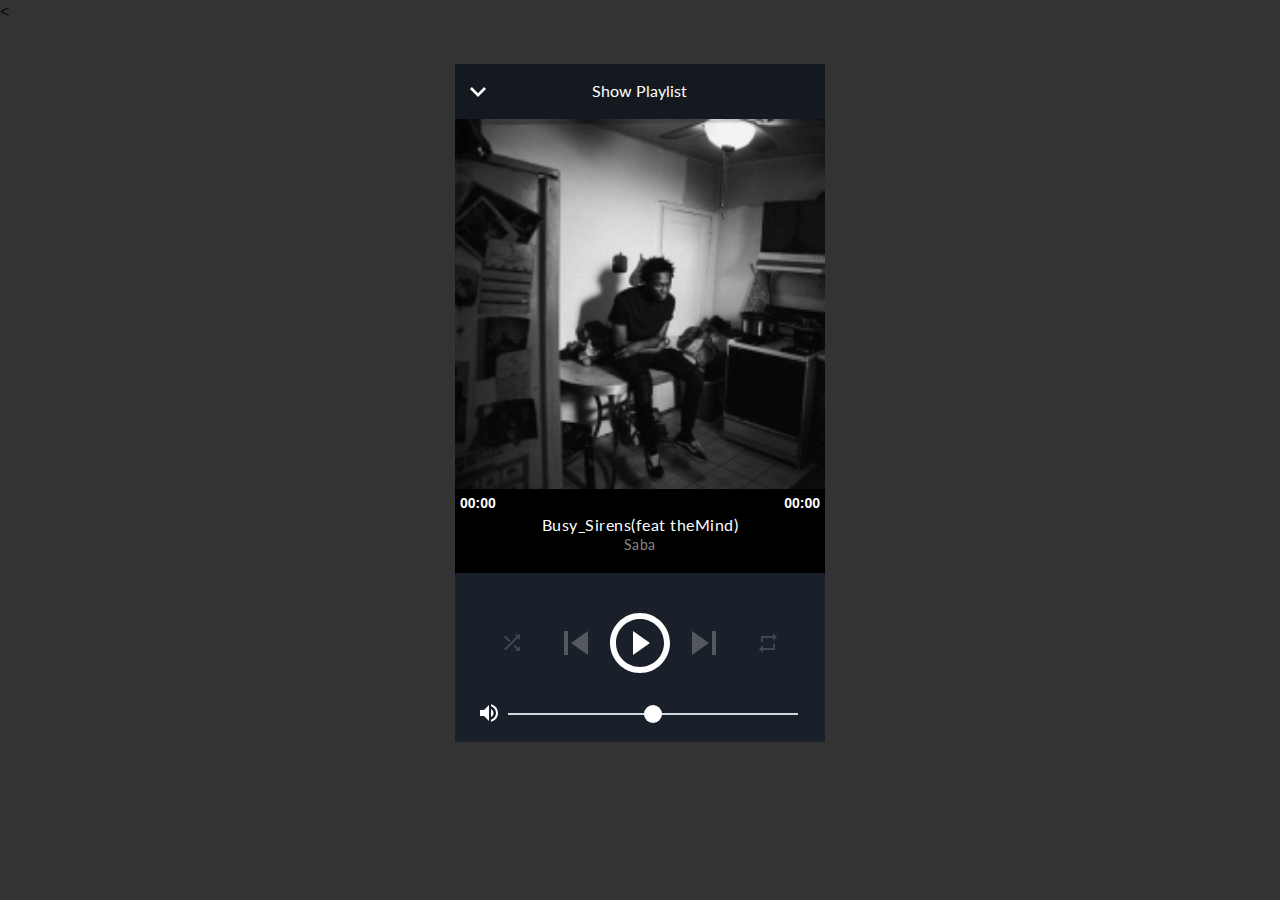
==== amp/examples/flat/index.html @ 03d93be8 "Add files via upload" ====
<!DOCTYPE html>
<html>
  <head>
    <title>AmplitudeJS Testing</title>

    <!-- Include Resource Stylesheets -->
		<link rel="stylesheet" type="text/css" href="../resources/css/foundation.min.css"/>

    <!-- Include font -->
    <link href="https://fonts.googleapis.com/css?family=Lato:400,400i" rel="stylesheet">

		<!--
			Include Resource Javascript

			NOTE: These are for handling things outside of the scope of AmplitudeJS
		-->
		<script type="text/javascript" src="../resources/js/jquery.js"></script>
		<script type="text/javascript" src="../resources/js/foundation.min.js"></script>

		<!-- Include Amplitude JS -->
		<script type="text/javascript" src="../../dist/amplitude.js"></script>


		<!--
			Include UX functions JS

			NOTE: These are for handling things outside of the scope of AmplitudeJS
		-->
		<script type="text/javascript" src="js/functions.js"></script>

		<!-- Include Style Sheet -->
		<link rel="stylesheet" type="text/css" href="css/styles.css"/>
  </head>
  <body>
    <
    <div class="row">
      <div class="large-4 medium-6 small-12 large-centered medium-centered columns">
        <div id="flat-black-player-container">
            <div id="list-screen" class="slide-in-top">

              <div id="list-screen-header" class="hide-playlist">
                <img id="up-arrow" src="img/up.svg"/>
                Hide Playlist
              </div>

              <div id="list">
                <div class="song amplitude-song-container amplitude-play-pause" amplitude-song-index="0">
                  <span class="song-number-now-playing">
                    <span class="number">1</span>
                    <img class="now-playing" src="img/now-playing.svg"/>
                  </span>

                  <div class="song-meta-container">
                    <span class="song-name">Busy_Sirens (feat theMind)</span>
                    <span class="song-artist-album">Saba - Care for me</span>
                  </div>

                  <span class="song-duration">
                    5:29
                  <span>
                </div>
                <div class="song amplitude-song-container amplitude-play-pause" amplitude-song-index="1">
                  <span class="song-number-now-playing">
                    <span class="number">2</span>
                    <img class="now-playing" src="img/now-playing.svg"/>
                  </span>

                  <div class="song-meta-container">
                    <span class="song-name">Broken Girls</span>
                    <span class="song-artist-album">Saba - Care for me</span>
                  </div>

                  <span class="song-duration">
                    4:37
                  <span>
                </div>
                <div class="song amplitude-song-container amplitude-play-pause" amplitude-song-index="2">
                  <span class="song-number-now-playing">
                    <span class="number">3</span>
                    <img class="now-playing" src="img/now-playing.svg"/>
                  </span>

                  <div class="song-meta-container">
                    <span class="song-name">Life</span>
                    <span class="song-artist-album">Saba - Care for me</span>
                  </div>

                  <span class="song-duration">
                    2:42
                  <span>
                </div>
                <div class="song amplitude-song-container amplitude-play-pause" amplitude-song-index="3">
                  <span class="song-number-now-playing">
                    <span class="number">4</span>
                    <img class="now-playing" src="img/now-playing.svg"/>
                  </span>

                  <div class="song-meta-container">
                    <span class="song-name">Calligraphy</span>
                    <span class="song-artist-album">Saba - Care for me</span>
                  </div>

                  <span class="song-duration">
                    3:04
                  <span>
                </div>
                <div class="song amplitude-song-container amplitude-play-pause" amplitude-song-index="4">
                  <span class="song-number-now-playing">
                    <span class="number">5</span>
                    <img class="now-playing" src="img/now-playing.svg"/>
                  </span>

                  <div class="song-meta-container">
                    <span class="song-name">Fighter (ft kaina)</span>
                    <span class="song-artist-album">Saba - Care for me</span>
                  </div>

                  <span class="song-duration">
                    4:42
                  <span>
                </div>
                <div class="song amplitude-song-container amplitude-play-pause" amplitude-song-index="5">
                  <span class="song-number-now-playing">
                    <span class="number">6</span>
                    <img class="now-playing" src="img/now-playing.svg"/>
                  </span>

                  <div class="song-meta-container">
                    <span class="song-name">Smile</span>
                    <span class="song-artist-album">Saba - Care for me</span>
                  </div>

                  <span class="song-duration">
                    3:28
                  <span>
                </div>
                <div class="song amplitude-song-container amplitude-play-pause" amplitude-song-index="6">
                  <span class="song-number-now-playing">
                    <span class="number">7</span>
                    <img class="now-playing" src="img/now-playing.svg"/>
                  </span>

                  <div class="song-meta-container">
                    <span class="song-name">Logout (ft Chance the Rapper)</span>
                    <span class="song-artist-album">Saba - Care for me</span>
                  </div>

                  <span class="song-duration">
                    2:30
                  <span>
                </div>
                <div class="song amplitude-song-container amplitude-play-pause" amplitude-song-index="7">
                  <span class="song-number-now-playing">
                    <span class="number">8</span>
                    <img class="now-playing" src="img/now-playing.svg"/>
                  </span>

                  <div class="song-meta-container">
                    <span class="song-name">Grey</span>
                    <span class="song-artist-album">Saba - Care for me</span>
                  </div>

                  <span class="song-duration">
                    4:00
                  <span>
                </div>
                <div class="song amplitude-song-container amplitude-play-pause" amplitude-song-index="8">
                  <span class="song-number-now-playing">
                    <span class="number">9</span>
                    <img class="now-playing" src="img/now-playing.svg"/>
                  </span>

                  <div class="song-meta-container">
                    <span class="song-name">Prom_king</span>
                    <span class="song-artist-album">Saba - Care for me</span>
                  </div>

                  <span class="song-duration">
                    7:31
                  <span>
                </div>
                <div class="song amplitude-song-container amplitude-play-pause" amplitude-song-index="9">
                  <span class="song-number-now-playing">
                    <span class="number">10</span>
                    <img class="now-playing" src="img/now-playing.svg"/>
                  </span>

                  <div class="song-meta-container">
                    <span class="song-name">Heaven all around me</span>
                    <span class="song-artist-album">Saba - Care for me</span>
                  </div>

                  <span class="song-duration">
                    3:32
                  <span>
                </div>
                <div class="song amplitude-song-container amplitude-play-pause" amplitude-song-index="10">
                  <span class="song-number-now-playing">
                    <span class="number">11</span>
                    <img class="now-playing" src="img/now-playing.svg"/>
                  </span>

                  <div class="song-meta-container">
                    <span class="song-name">Anthem</span>
                    <span class="song-artist-album">Emancipator - Soon It Will Be Cold Enough</span>
                  </div>

                  <span class="song-duration">
                    5:40
                  <span>
                </div>
              </div>

              <div id="list-screen-footer">
                <div id="list-screen-meta-container">
                  <span amplitude-song-info="name" amplitude-main-song-info="true" class="song-name"></span>

                  <div class="song-artist-album">
                    <span amplitude-song-info="artist" amplitude-main-song-info="true"></span>
                  </div>
                </div>
                <div class="list-controls">
                  <div class="list-previous amplitude-prev"></div>
                  <div class="list-play-pause amplitude-play-pause" amplitude-main-play-pause="true"></div>
                  <div class="list-next amplitude-next"></div>
                </div>
              </div>
            </div>
            <div id="player-screen">
              <div class="player-header down-header">
                <img id="down" src="img/down.svg"/>
                Show Playlist
              </div>
              <div id="player-top">
                <img amplitude-song-info="cover_art_url" amplitude-main-song-info="true"/>
              </div>
              <div id="player-progress-bar-container">
                <progress id="song-played-progress" class="amplitude-song-played-progress" amplitude-main-song-played-progress="true"></progress>
                <progress id="song-buffered-progress" class="amplitude-buffered-progress" value="0"></progress>
              </div>
              <div id="player-middle">
                <div id="time-container">
                  <span class="amplitude-current-time time-container" amplitude-main-current-time="true"></span>
                  <span class="amplitude-duration-time time-container" amplitude-main-duration-time="true"></span>
                </div>
                <div id="meta-container">
                  <span amplitude-song-info="name" amplitude-main-song-info="true" class="song-name"></span>

                  <div class="song-artist-album">
                    <span amplitude-song-info="artist" amplitude-main-song-info="true"></span>
                  </div>
                </div>
              </div>
              <div id="player-bottom">
                <div id="control-container">

                  <div id="shuffle-container">
                    <div class="amplitude-shuffle amplitude-shuffle-off" id="shuffle"></div>
                  </div>

                  <div id="prev-container">
                    <div class="amplitude-prev" id="previous"></div>
                  </div>

                  <div id="play-pause-container">
                    <div class="amplitude-play-pause" amplitude-main-play-pause="true" id="play-pause"></div>
                  </div>

                  <div id="next-container">
                    <div class="amplitude-next" id="next"></div>
                  </div>

                  <div id="repeat-container">
                    <div class="amplitude-repeat" id="repeat"></div>
                  </div>

                </div>

                <div id="volume-container">
                  <img src="img/volume.svg"/><input type="range" class="amplitude-volume-slider" step=".1"/>
                </div>
              </div>
            </div>
          </div>
        </div>
      </div>
    </div>
  </body>
  <script type="text/javascript">
		Amplitude.init({
      "bindings": {
        37: 'prev',
        39: 'next',
        32: 'play_pause'
      },
			"songs": [
				{
					"name": "Busy_Sirens(feat theMind)",
					"artist": "Saba",
					"album": "Care for me",
					"url": "Saba/01.%20Busy%20_%20Sirens%20(ft.%20theMIND).mp3",
					"cover_art_url": "Saba/Folder.jpg"
				},
				{
					"name": "Broken Girls",
					"artist": "Saba",
					"album": "Care For Me",
                    "url": "Saba/02.%20Broken%20Girls.mp3",
				    "cover_art_url": "Saba/CARE%20FOR%20ME.jpg"
				},
				{
					"name": "Life",
					"artist": "Saba",
					"album": "Care For me",
					"url": "Saba/03.%20Life.mp3",
					"cover_art_url": "Saba/CARE%20FOR%20ME.jpg"
				},
				{
					"name": "Calligraphy",
					"artist": "Saba",
					"album": "Care For Me",
					"url": "Saba/04.%20Calligraphy.mp3",
                    "cover_art_url": "Saba/CARE%20FOR%20ME.jpg"
				},
				{
					"name": "Fighter (Feat Kaina)",
					"artist": "Saba",
					"album": "Care For Me",
					"url": "Saba/05.%20Fighter%20(ft.%20Kaina).mp3",
					"cover_art_url": "Saba/CARE%20FOR%20ME.jpg"
				},
				{
					"name": "Smile",
					"artist": "Saba",
					"album": "Care For Me",
					"url": "Saba/06.%20Smile.mp3",
					"cover_art_url": "Saba/CARE%20FOR%20ME.jpg"
				},
				{
					"name": "Logout (Feat Chance The Rapper)",
					"artist": "Saba",
					"album": "Care For Me",
					"url": "Saba/07.%20Logout%20(ft.%20Chance%20the%20Rapper).mp3",
					"cover_art_url": "Saba/CARE%20FOR%20ME.jpg"
				},
				{
					"name": "Grey",
					"artist": "Saba",
					"album": "Care For Me",
					"url": "Saba/08.%20Grey.mp3",
                    "cover_art_url": "Saba/CARE%20FOR%20ME.jpg"
				},
				{
					"name": "Prom_King",
					"artist": "Saba",
					"album": "Care For Me",
					"url": "Saba/09.%20Prom%20_%20King.mp3",
					"cover_art_url": "Saba/CARE%20FOR%20ME.jpg"
				},
				{
					"name": "Heaven All Around Me",
					"artist": "Saba",
					"album": "Care For Me",
					"url": "Saba/10.%20Heaven%20All%20Around%20Me.mp3",
					"cover_art_url": "Saba/CARE%20FOR%20ME.jpg"
				},
				{
					"name": "Scrrr Pull up(Prod. by Wichi 1080)",
					"artist": "Kly",
					"album": "Klymax",
					"url": "file:///C:/Users/Philani/Desktop/Xpty_ltd/playlist/week1/02%20-%20Scrrr%20Pull%20Up%20(Prod.%20by%20Wichi%201080).mp3",
					"cover_art_url": "../album-art/soon-it-will-be-cold-enough.jpg"
				}
			]
		});

	</script>
</html>
---- amp/examples/flat/css/styles.css ----
body{
  background:rgb(0,0,0,.8);
}

div#flat-black-player-container {
  position: relative;
  max-width: 400px;
  margin: auto;
}
div#flat-black-player-container div#list-screen {
  background-color: #141920;
  position: absolute;
  top: 0;
  right: 0;
  left: 0;
  bottom: 0;
  z-index: 9999;
  display: none;
}
div#flat-black-player-container div#list-screen div#list-screen-header {
  background-color: #141920;
  padding: 15px;
  text-align: center;
  height: 55px;
  position: relative;
  color: white;
  font-family: "Lato", sans-serif;
  cursor: pointer;
}
div#flat-black-player-container div#list-screen div#list-screen-header img#up-arrow {
  position: absolute;
  top: 23px;
  left: 15px;
  cursor: pointer;
}
div#flat-black-player-container div#list-screen div#list-screen-header span.list-active-song-name {
  color: #fff;
  line-height: 25px;
  font-size: 16px;
  font-family: "Lato", sans-serif;
  letter-spacing: 0.5px;
}
div#flat-black-player-container div#list-screen div#list {
  overflow-y: scroll;
}
div#flat-black-player-container div#list-screen div#list div.song {
  padding: 15px;
  background-color: #242b33;
  margin-bottom: 1px;
  cursor: pointer;
  line-height: 24px;
}
div#flat-black-player-container div#list-screen div#list div.song span.song-number-now-playing {
  display: inline-block;
  width: 24px;
  text-align: center;
}
div#flat-black-player-container div#list-screen div#list div.song span.song-number-now-playing span.number {
  opacity: 0.5;
  font-family: "Lato", sans-serif;
  font-size: 14px;
  color: #fff;
  letter-spacing: 0.5px;
}
div#flat-black-player-container div#list-screen div#list div.song span.song-number-now-playing img.now-playing {
  display: none;
}
div#flat-black-player-container div#list-screen div#list div.song.amplitude-active-song-container {
  background-color: #30363e;
}
div#flat-black-player-container div#list-screen div#list div.song.amplitude-active-song-container span.song-number-now-playing img.now-playing {
  display: inline-block;
}
div#flat-black-player-container div#list-screen div#list div.song.amplitude-active-song-container span.song-number-now-playing span.number {
  display: none;
}
div#flat-black-player-container div#list-screen div#list div.song div.song-meta-container {
  display: inline-block;
  margin-left: 8px;
  vertical-align: middle;
  width: calc(100% - 80px);
}
div#flat-black-player-container div#list-screen div#list div.song div.song-meta-container span.song-name {
  font-family: "Lato", sans-serif;
  font-size: 14px;
  line-height: 16px;
  color: #55b560;
  letter-spacing: 0.47px;
  display: block;
}
div#flat-black-player-container div#list-screen div#list div.song span.song-duration {
  display: inline-block;
  opacity: 0.5;
  font-family: 'Lato', sans-serif;
  font-size: 14px;
  color: #fff;
  letter-spacing: 0.5px;
  width: 35px;
  text-align: center;
}
div#flat-black-player-container div#list-screen div#list div.song span.song-artist-album {
  color: #5277b0;
}
div#flat-black-player-container div#list-screen div#list div.song div.song-meta-container span.song-artist-album {
  font-family: "Lato", sans-serif;
  font-size: 12px;
  line-height: 14px;
  color: #fff;
  letter-spacing: 0.47px;
  display: block;
}
div#flat-black-player-container div#list-screen div#list-screen-footer {
  height: 80px;
  padding: 15px;
}
div#flat-black-player-container div#list-screen div#list-screen-footer div#list-screen-meta-container {
  width: calc(100% - 123px);
  float: left;
}
div#flat-black-player-container div#list-screen div#list-screen-footer div#list-screen-meta-container span.song-name {
  font-family: "Lato", sans-serif;
  font-size: 16px;
  color: #fff;
  letter-spacing: 0.5px;
  line-height: 24px;
}
div#flat-black-player-container div#list-screen div#list-screen-footer div#list-screen-meta-container div.song-artist-album {
  opacity: 0.5;
  font-family: "Lato", sans-serif;
  font-size: 14px;
  color: #fff;
  letter-spacing: 0.5px;
  line-height: 16px;
}
div#flat-black-player-container div#list-screen div#list-screen-footer div.list-controls {
  width: 90px;
  float: right;
  margin-top: 8px;
}
div#flat-black-player-container div#list-screen div#list-screen-footer div.list-controls div.list-previous {
  cursor: pointer;
  width: 15px;
  height: 17px;
  background-image: url('../img/small-previous.svg');
  background-repeat: no-repeat;
  float: left;
  margin-right: 15px;
  margin-top: 4px;
}
div#flat-black-player-container div#list-screen div#list-screen-footer div.list-controls div.list-play-pause {
  cursor: pointer;
  width: 17px;
  height: 24px;
  background-repeat: no-repeat;
  float: left;
}
div#flat-black-player-container div#list-screen div#list-screen-footer div.list-controls div.list-play-pause.amplitude-playing {
  background-image: url('../img/small-pause.svg');
}
div#flat-black-player-container div#list-screen div#list-screen-footer div.list-controls div.list-play-pause.amplitude-paused {
  background-image: url('../img/small-play.svg');
}
div#flat-black-player-container div#list-screen div#list-screen-footer div.list-controls div.list-next {
  cursor: pointer;
  width: 15px;
  height: 17px;
  background-image: url('../img/small-next.svg');
  background-repeat: no-repeat;
  float: left;
  margin-left: 15px;
  margin-top: 4px;
}
div#flat-black-player-container div.player-header {
  background-color: #141920;
  padding: 15px;
  text-align: center;
  height: 55px;
  position: relative;
  margin-top: 40px;
  cursor: pointer;
  color: white;
  font-family: "Lato", sans-serif;
}
div#flat-black-player-container div.player-header img#down {
  position: absolute;
  top: 23px;
  left: 15px;
  cursor: pointer;
}
div#flat-black-player-container div#player-top {
  position: relative;
}
div#flat-black-player-container div#player-top img[amplitude-main-song-info="true"] {
  width: 100%;
  height: 370px;
}
div#flat-black-player-container div#player-progress-bar-container {
  width: 100%;
  height: 4px;
  background-color: #000;
  position: relative;
}
div#flat-black-player-container div#player-progress-bar-container progress#song-played-progress {
  width: 100%;
  -webkit-appearance: none;
  -moz-appearance: none;
  appearance: none;
  height: 4px;
  display: block;
  position: absolute;
  top: 0;
  right: 0;
  left: 0;
  bottom: 0;
  z-index: 9;
  border: none;
  cursor: pointer;
  background: transparent;
}
div#flat-black-player-container div#player-progress-bar-container progress#song-played-progress[value]::-webkit-progress-bar {
  background: none;
}
div#flat-black-player-container div#player-progress-bar-container progress#song-played-progress[value]::-webkit-progress-value {
  background: white;
}
div#flat-black-player-container div#player-progress-bar-container progress#song-played-progress[value]::-moz-progress-bar {
  background: white;
}
div#flat-black-player-container div#player-progress-bar-container progress#song-buffered-progress {
  width: 100%;
  -webkit-appearance: none;
  -moz-appearance: none;
  appearance: none;
  height: 4px;
  display: block;
  position: absolute;
  top: 0;
  right: 0;
  left: 0;
  bottom: 0;
  z-index: 2;
  border: none;
  background: transparent;
}
div#flat-black-player-container div#player-progress-bar-container progress#song-buffered-progress[value]::-webkit-progress-bar {
  background: none;
}
div#flat-black-player-container div#player-progress-bar-container progress#song-buffered-progress[value]::-webkit-progress-value {
  background-color: rgba(255, 255, 255, .5);
  transition: width 0.1s ease;
}
div#flat-black-player-container div#player-progress-bar-container progress#song-buffered-progress[value]::-moz-progress-bar {
  background: rgba(255, 255, 255, .5);
}
div#flat-black-player-container div#player-middle {
  background-color: #000;
  padding-left: 15px;
  padding-right: 15px;
  padding-top: 20px;
  padding-bottom: 20px;
  text-align: center;
  position: relative;
}
div#flat-black-player-container div#player-middle div#time-container {
  color: white;
  width: 100%;
  background-color: #000;
  font-size: 14px;
  font-weight: bold;
}
div#flat-black-player-container div#player-middle div#time-container span.amplitude-duration-time {
  position: absolute;
  top: 0px;
  right: 5px;
}
div#flat-black-player-container div#player-middle div#time-container span.amplitude-current-time {
  position: absolute;
  top: 0px;
  left: 5px;
}
div#flat-black-player-container div#player-middle span.song-name {
  font-family: Lato, sans-serif;
  font-size: 16px;
  color: #fff;
  letter-spacing: 0.5px;
  line-height: 24px;
  display: block;
}
div#flat-black-player-container div#player-middle div.song-artist-album {
  /* Coldplay - Ghost Sto: */
  opacity: 0.5;
  font-family: Lato, sans-serif;
  font-size: 14px;
  color: #fff;
  letter-spacing: 0.5px;
  line-height: 16px;
}
div#flat-black-player-container div#player-bottom {
  background-color: #192029;
  padding-left: 25px;
  padding-right: 25px;
}
div#flat-black-player-container div#player-bottom div#control-container {
  height: 140px;
  padding-top: 40px;
  padding-bottom: 40px;
}
div#flat-black-player-container div#player-bottom div#control-container div#shuffle-container {
  float: left;
  width: 20%;
  height: 60px;
  padding-top: 21px;
}
div#flat-black-player-container div#player-bottom div#control-container div#shuffle-container div#shuffle {
  width: 16px;
  height: 17px;
  cursor: pointer;
  margin: auto;
  opacity: 0.7;
}
div#flat-black-player-container div#player-bottom div#control-container div#shuffle-container div#shuffle.amplitude-shuffle-off {
  background: url('../img/shuffle.svg');
}
div#flat-black-player-container div#player-bottom div#control-container div#shuffle-container div#shuffle.amplitude-shuffle-off:hover {
  background: url('../img/shuffle-on.svg');
  opacity: 0.8;
}
div#flat-black-player-container div#player-bottom div#control-container div#shuffle-container div#shuffle.amplitude-shuffle-on {
  background: url('../img/shuffle-on.svg');
  opacity: 1;
}
div#flat-black-player-container div#player-bottom div#control-container div#shuffle-container div#shuffle.amplitude-shuffle-on:hover {
  opacity: 1;
}
div#flat-black-player-container div#player-bottom div#control-container div#prev-container {
  width: 20%;
  float: left;
  height: 60px;
  padding-top: 18px;
}
div#flat-black-player-container div#player-bottom div#control-container div#prev-container div#previous {
  background: url('../img/previous.svg');
  width: 24px;
  height: 24px;
  cursor: pointer;
  margin: auto;
}
div#flat-black-player-container div#player-bottom div#control-container div#prev-container div#previous:hover {
  background: url('../img/previous-hover.svg');
}
div#flat-black-player-container div#player-bottom div#control-container div#play-pause-container {
  width: 20%;
  float: left;
  height: 60px;
}
div#flat-black-player-container div#player-bottom div#control-container div#play-pause-container div#play-pause {
  width: 60px;
  height: 60px;
  cursor: pointer;
  margin: auto;
}
div#flat-black-player-container div#player-bottom div#control-container div#play-pause-container div#play-pause.amplitude-playing {
  background: url('../img/pause.svg');
}
div#flat-black-player-container div#player-bottom div#control-container div#play-pause-container div#play-pause.amplitude-paused {
  background: url('../img/play.svg');
}
div#flat-black-player-container div#player-bottom div#control-container div#next-container {
  width: 20%;
  float: left;
  height: 60px;
  padding-top: 18px;
}
div#flat-black-player-container div#player-bottom div#control-container div#next-container div#next {
  background: url('../img/next.svg');
  width: 24px;
  height: 24px;
  cursor: pointer;
  margin: auto;
}
div#flat-black-player-container div#player-bottom div#control-container div#next-container div#next:hover {
  background: url('../img/next-hover.svg');
}
div#flat-black-player-container div#player-bottom div#control-container div#repeat-container {
  float: left;
  width: 20%;
  height: 60px;
  padding-top: 20px;
}
div#flat-black-player-container div#player-bottom div#control-container div#repeat-container div#repeat {
  background: url('../img/repeat.svg');
  width: 18px;
  height: 20px;
  cursor: pointer;
  margin: auto;
  opacity: 0.7;
}
div#flat-black-player-container div#player-bottom div#control-container div#repeat-container div#repeat:hover {
  background: url('../img/repeat-on.svg');
  opacity: 0.8;
}
div#flat-black-player-container div#player-bottom div#control-container div#repeat-container div#repeat.amplitude-repeat-on {
  background: url('../img/repeat-on.svg');
  opacity: 1;
}
div#flat-black-player-container div#player-bottom div#control-container div#repeat-container div#repeat.amplitude-repeat-on:hover {
  opacity: 1;
}
div#flat-black-player-container div#player-bottom div#control-container::after {
  content: "";
  display: table;
  clear: both;
}
div#flat-black-player-container div#player-bottom div#volume-container {
  padding-bottom: 20px;
  text-align: center;
  /*
   IE 11
   */
}
div#flat-black-player-container div#player-bottom div#volume-container img {
  display: block;
  float: left;
  margin-top: -9px;
}
div#flat-black-player-container div#player-bottom div#volume-container input[type="range"].amplitude-volume-slider {
  width: calc(100% - 30px);
  -webkit-appearance: none;
  display: block;
  margin-left: 10px;
  float: left;
}
@-moz-document url-prefix() {
  div#flat-black-player-container div#player-bottom div#volume-container input[type="range"].amplitude-volume-slider {
    margin-top: 0px;
  }
}
@supports (-ms-ime-align:auto) {
  div#flat-black-player-container div#player-bottom div#volume-container input[type="range"].amplitude-volume-slider {
    margin-top: -4px;
    height: 30px;
    background-color: #192029 !important;
  }
}
@media all and (-ms-high-contrast: none) {
  div#flat-black-player-container div#player-bottom div#volume-container *::-ms-backdrop, div#flat-black-player-container div#player-bottom div#volume-container input[type="range"].amplitude-volume-slider {
    margin-top: -8px;
    background-color: #192029 !important;
    background: #192029 !important;
  }
}
div#flat-black-player-container div#player-bottom div#volume-container input[type="range"].amplitude-volume-slider:focus {
  outline: none;
}
div#flat-black-player-container div#player-bottom div#volume-container input[type="range"].amplitude-volume-slider::-webkit-slider-runnable-track {
  width: 75%;
  height: 2px;
  cursor: pointer;
  animate: 0.2s;
  background: #cfd8dc;
}
div#flat-black-player-container div#player-bottom div#volume-container input[type="range"].amplitude-volume-slider::-webkit-slider-thumb {
  height: 18px;
  width: 18px;
  background-color: white;
  cursor: pointer;
  margin-top: -8px;
  -webkit-appearance: none;
  border-radius: 20px;
}
div#flat-black-player-container div#player-bottom div#volume-container input[type="range"].amplitude-volume-slider:focus::-webkit-slider-runnable-track {
  background: #cfd8dc;
}
div#flat-black-player-container div#player-bottom div#volume-container input[type="range"].amplitude-volume-slider::-moz-range-track {
  width: 100%;
  height: 1px;
  cursor: pointer;
  animate: 0.2s;
  background: #cfd8dc;
}
div#flat-black-player-container div#player-bottom div#volume-container input[type="range"].amplitude-volume-slider::-moz-range-thumb {
  height: 18px;
  width: 18px;
  background-color: white;
  cursor: pointer;
  margin-top: -8px;
  -webkit-appearance: none;
  border-radius: 20px;
}
div#flat-black-player-container div#player-bottom div#volume-container input[type="range"].amplitude-volume-slider::-ms-track {
  width: 100%;
  height: 2px;
  cursor: pointer;
  animate: 0.2s;
  background: #cfd8dc;
  border-width: 15px 0;
  color: transparent;
  border-color: #192029;
}
div#flat-black-player-container div#player-bottom div#volume-container input[type="range"].amplitude-volume-slider::-ms-fill-lower {
  background: transparent;
  border-radius: 2.6px;
}
div#flat-black-player-container div#player-bottom div#volume-container input[type="range"].amplitude-volume-slider::-ms-fill-upper {
  background: transparent;
  border-radius: 2.6px;
}
div#flat-black-player-container div#player-bottom div#volume-container input[type="range"].amplitude-volume-slider::-ms-thumb {
  height: 18px;
  width: 18px;
  background-color: white;
  cursor: pointer;
  margin-top: 0px;
  border: 20px;
}
div#flat-black-player-container div#player-bottom div#volume-container input[type="range"].amplitude-volume-slider:focus::-ms-fill-lower {
  background: #cfd8dc;
}
div#flat-black-player-container div#player-bottom div#volume-container input[type="range"].amplitude-volume-slider::-ms-fill-upper {
  background: #cfd8dc;
}
div#flat-black-player-container div#player-bottom div#volume-container input[type="range"].amplitude-volume-slider::-ms-tooltip {
  display: none;
}
div#flat-black-player-container div#player-bottom div#volume-container:after {
  content: "";
  display: table;
  clear: both;
}
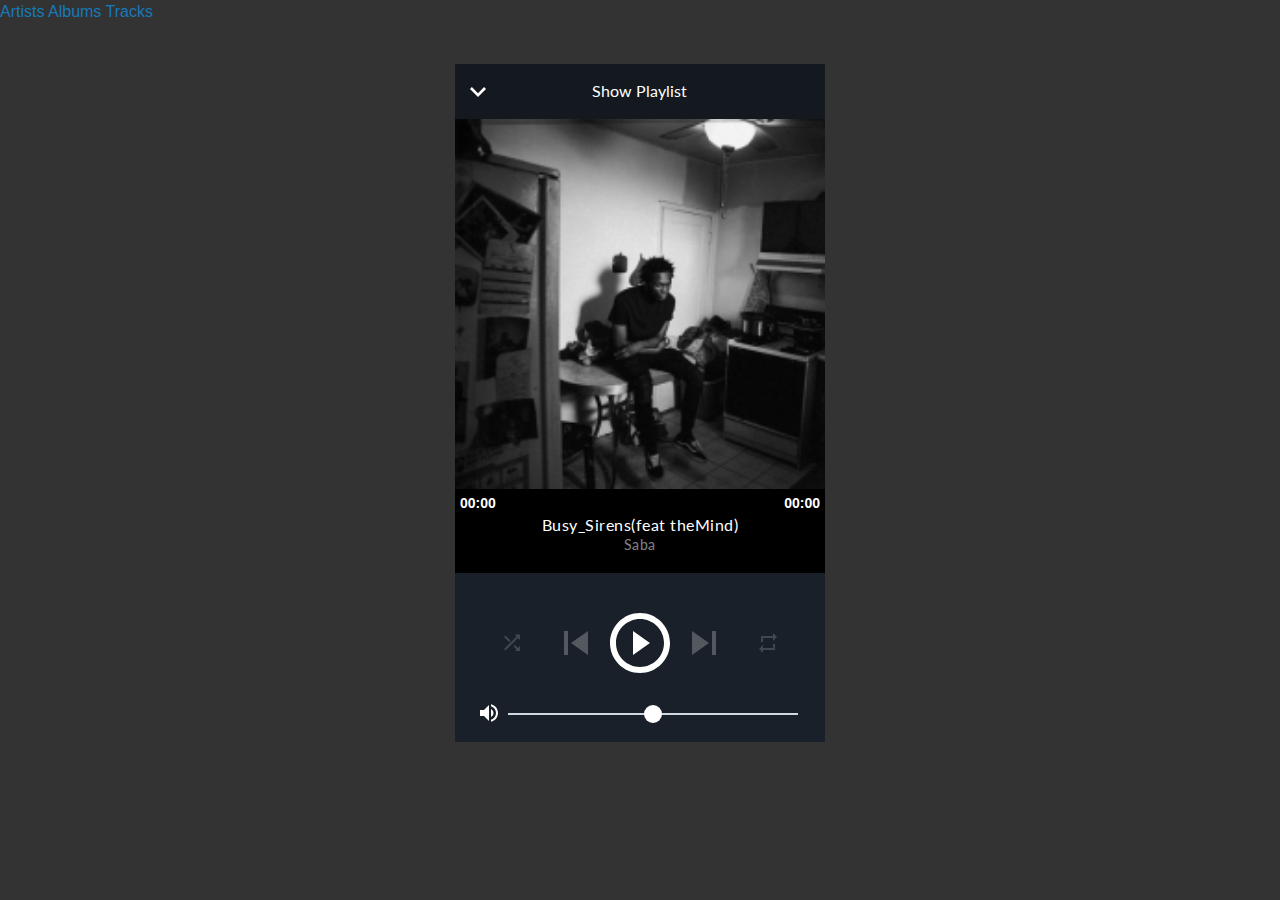
==== commit 7ea94962: "Update index.html" ====
--- a/amp/examples/flat/index.html
+++ b/amp/examples/flat/index.html
@@ -4,35 +4,39 @@
     <title>AmplitudeJS Testing</title>
 
     <!-- Include Resource Stylesheets -->
-		<link rel="stylesheet" type="text/css" href="../resources/css/foundation.min.css"/>
+        <link rel="stylesheet" type="text/css" href="../resources/css/foundation.min.css"/>
 
     <!-- Include font -->
     <link href="https://fonts.googleapis.com/css?family=Lato:400,400i" rel="stylesheet">
 
-		<!--
-			Include Resource Javascript
-
-			NOTE: These are for handling things outside of the scope of AmplitudeJS
-		-->
-		<script type="text/javascript" src="../resources/js/jquery.js"></script>
-		<script type="text/javascript" src="../resources/js/foundation.min.js"></script>
-
-		<!-- Include Amplitude JS -->
-		<script type="text/javascript" src="../../dist/amplitude.js"></script>
-
-
-		<!--
-			Include UX functions JS
-
-			NOTE: These are for handling things outside of the scope of AmplitudeJS
-		-->
-		<script type="text/javascript" src="js/functions.js"></script>
-
-		<!-- Include Style Sheet -->
-		<link rel="stylesheet" type="text/css" href="css/styles.css"/>
+        <!--
+            Include Resource Javascript
+
+            NOTE: These are for handling things outside of the scope of AmplitudeJS
+        -->
+        <script type="text/javascript" src="../resources/js/jquery.js"></script>
+        <script type="text/javascript" src="../resources/js/foundation.min.js"></script>
+
+        <!-- Include Amplitude JS -->
+        <script type="text/javascript" src="../../dist/amplitude.js"></script>
+
+
+        <!--
+            Include UX functions JS
+
+            NOTE: These are for handling things outside of the scope of AmplitudeJS
+        -->
+        <script type="text/javascript" src="js/functions.js"></script>
+
+        <!-- Include Style Sheet -->
+        <link rel="stylesheet" type="text/css" href="css/styles.css"/>
   </head>
   <body>
-    <
+    <nav>
+         <a href="#">Artists</a>
+         <a href="#">Albums</a>
+         <a href="#">Tracks</a>
+         </nav>
     <div class="row">
       <div class="large-4 medium-6 small-12 large-centered medium-centered columns">
         <div id="flat-black-player-container">
@@ -287,92 +291,92 @@
     </div>
   </body>
   <script type="text/javascript">
-		Amplitude.init({
+        Amplitude.init({
       "bindings": {
         37: 'prev',
         39: 'next',
         32: 'play_pause'
       },
-			"songs": [
-				{
-					"name": "Busy_Sirens(feat theMind)",
-					"artist": "Saba",
-					"album": "Care for me",
-					"url": "Saba/01.%20Busy%20_%20Sirens%20(ft.%20theMIND).mp3",
-					"cover_art_url": "Saba/Folder.jpg"
-				},
-				{
-					"name": "Broken Girls",
-					"artist": "Saba",
-					"album": "Care For Me",
+            "songs": [
+                {
+                    "name": "Busy_Sirens(feat theMind)",
+                    "artist": "Saba",
+                    "album": "Care for me",
+                    "url": "Saba/01.%20Busy%20_%20Sirens%20(ft.%20theMIND).mp3",
+                    "cover_art_url": "Saba/Folder.jpg"
+                },
+                {
+                    "name": "Broken Girls",
+                    "artist": "Saba",
+                    "album": "Care For Me",
                     "url": "Saba/02.%20Broken%20Girls.mp3",
-				    "cover_art_url": "Saba/CARE%20FOR%20ME.jpg"
-				},
-				{
-					"name": "Life",
-					"artist": "Saba",
-					"album": "Care For me",
-					"url": "Saba/03.%20Life.mp3",
-					"cover_art_url": "Saba/CARE%20FOR%20ME.jpg"
-				},
-				{
-					"name": "Calligraphy",
-					"artist": "Saba",
-					"album": "Care For Me",
-					"url": "Saba/04.%20Calligraphy.mp3",
-                    "cover_art_url": "Saba/CARE%20FOR%20ME.jpg"
-				},
-				{
-					"name": "Fighter (Feat Kaina)",
-					"artist": "Saba",
-					"album": "Care For Me",
-					"url": "Saba/05.%20Fighter%20(ft.%20Kaina).mp3",
-					"cover_art_url": "Saba/CARE%20FOR%20ME.jpg"
-				},
-				{
-					"name": "Smile",
-					"artist": "Saba",
-					"album": "Care For Me",
-					"url": "Saba/06.%20Smile.mp3",
-					"cover_art_url": "Saba/CARE%20FOR%20ME.jpg"
-				},
-				{
-					"name": "Logout (Feat Chance The Rapper)",
-					"artist": "Saba",
-					"album": "Care For Me",
-					"url": "Saba/07.%20Logout%20(ft.%20Chance%20the%20Rapper).mp3",
-					"cover_art_url": "Saba/CARE%20FOR%20ME.jpg"
-				},
-				{
-					"name": "Grey",
-					"artist": "Saba",
-					"album": "Care For Me",
-					"url": "Saba/08.%20Grey.mp3",
-                    "cover_art_url": "Saba/CARE%20FOR%20ME.jpg"
-				},
-				{
-					"name": "Prom_King",
-					"artist": "Saba",
-					"album": "Care For Me",
-					"url": "Saba/09.%20Prom%20_%20King.mp3",
-					"cover_art_url": "Saba/CARE%20FOR%20ME.jpg"
-				},
-				{
-					"name": "Heaven All Around Me",
-					"artist": "Saba",
-					"album": "Care For Me",
-					"url": "Saba/10.%20Heaven%20All%20Around%20Me.mp3",
-					"cover_art_url": "Saba/CARE%20FOR%20ME.jpg"
-				},
-				{
-					"name": "Scrrr Pull up(Prod. by Wichi 1080)",
-					"artist": "Kly",
-					"album": "Klymax",
-					"url": "file:///C:/Users/Philani/Desktop/Xpty_ltd/playlist/week1/02%20-%20Scrrr%20Pull%20Up%20(Prod.%20by%20Wichi%201080).mp3",
-					"cover_art_url": "../album-art/soon-it-will-be-cold-enough.jpg"
-				}
-			]
-		});
-
-	</script>
+                    "cover_art_url": "Saba/CARE%20FOR%20ME.jpg"
+                },
+                {
+                    "name": "Life",
+                    "artist": "Saba",
+                    "album": "Care For me",
+                    "url": "Saba/03.%20Life.mp3",
+                    "cover_art_url": "Saba/CARE%20FOR%20ME.jpg"
+                },
+                {
+                    "name": "Calligraphy",
+                    "artist": "Saba",
+                    "album": "Care For Me",
+                    "url": "Saba/04.%20Calligraphy.mp3",
+                    "cover_art_url": "Saba/CARE%20FOR%20ME.jpg"
+                },
+                {
+                    "name": "Fighter (Feat Kaina)",
+                    "artist": "Saba",
+                    "album": "Care For Me",
+                    "url": "Saba/05.%20Fighter%20(ft.%20Kaina).mp3",
+                    "cover_art_url": "Saba/CARE%20FOR%20ME.jpg"
+                },
+                {
+                    "name": "Smile",
+                    "artist": "Saba",
+                    "album": "Care For Me",
+                    "url": "Saba/06.%20Smile.mp3",
+                    "cover_art_url": "Saba/CARE%20FOR%20ME.jpg"
+                },
+                {
+                    "name": "Logout (Feat Chance The Rapper)",
+                    "artist": "Saba",
+                    "album": "Care For Me",
+                    "url": "Saba/07.%20Logout%20(ft.%20Chance%20the%20Rapper).mp3",
+                    "cover_art_url": "Saba/CARE%20FOR%20ME.jpg"
+                },
+                {
+                    "name": "Grey",
+                    "artist": "Saba",
+                    "album": "Care For Me",
+                    "url": "Saba/08.%20Grey.mp3",
+                    "cover_art_url": "Saba/CARE%20FOR%20ME.jpg"
+                },
+                {
+                    "name": "Prom_King",
+                    "artist": "Saba",
+                    "album": "Care For Me",
+                    "url": "Saba/09.%20Prom%20_%20King.mp3",
+                    "cover_art_url": "Saba/CARE%20FOR%20ME.jpg"
+                },
+                {
+                    "name": "Heaven All Around Me",
+                    "artist": "Saba",
+                    "album": "Care For Me",
+                    "url": "Saba/10.%20Heaven%20All%20Around%20Me.mp3",
+                    "cover_art_url": "Saba/CARE%20FOR%20ME.jpg"
+                },
+                {
+                    "name": "Scrrr Pull up(Prod. by Wichi 1080)",
+                    "artist": "Kly",
+                    "album": "Klymax",
+                    "url": "file:///C:/Users/Philani/Desktop/Xpty_ltd/playlist/week1/02%20-%20Scrrr%20Pull%20Up%20(Prod.%20by%20Wichi%201080).mp3",
+                    "cover_art_url": "../album-art/soon-it-will-be-cold-enough.jpg"
+                }
+            ]
+        });
+
+    </script>
 </html>
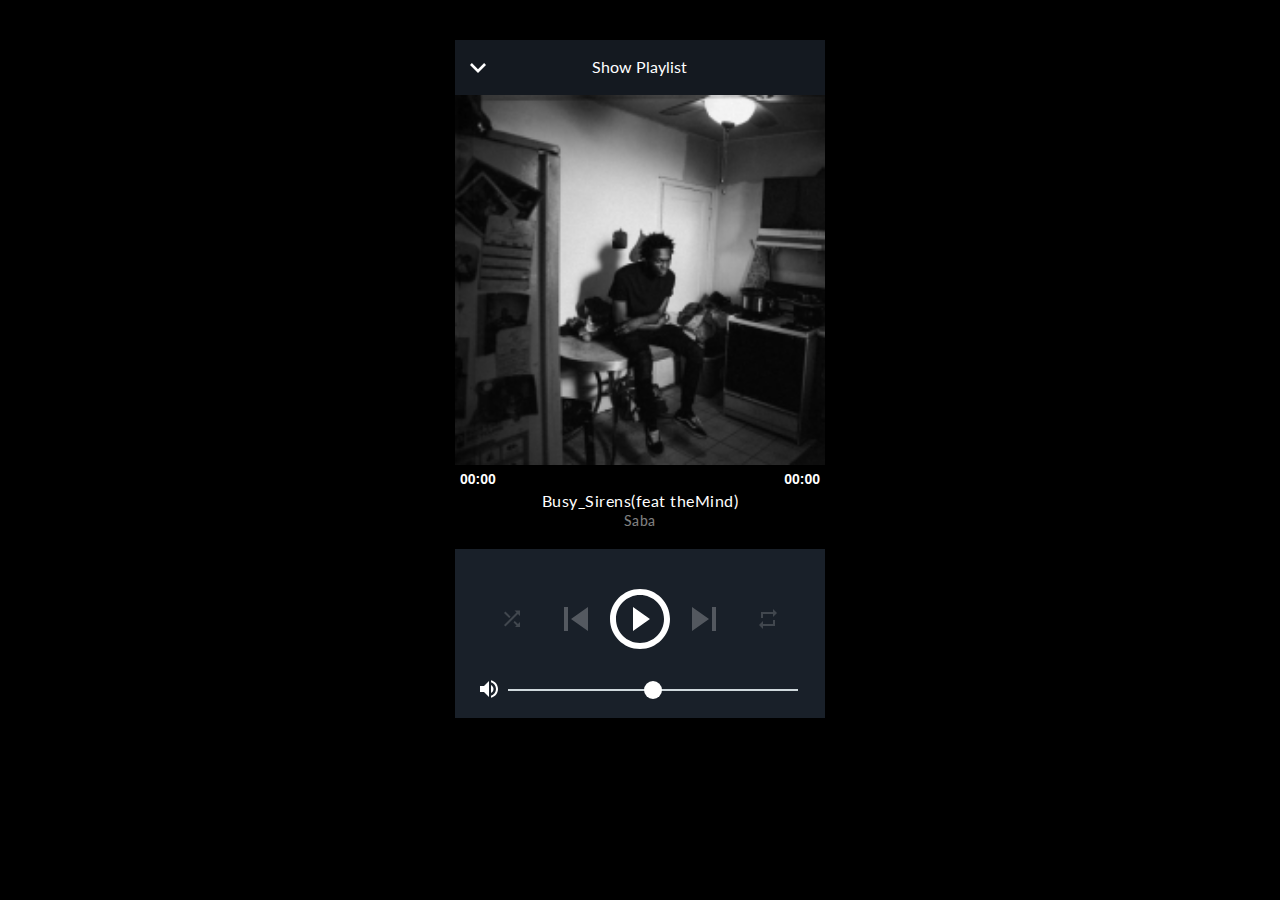
==== commit 351ea07a: "Update index.html" ====
--- a/amp/examples/flat/index.html
+++ b/amp/examples/flat/index.html
@@ -32,11 +32,7 @@
         <link rel="stylesheet" type="text/css" href="css/styles.css"/>
   </head>
   <body>
-    <nav>
-         <a href="#">Artists</a>
-         <a href="#">Albums</a>
-         <a href="#">Tracks</a>
-         </nav>
+    
     <div class="row">
       <div class="large-4 medium-6 small-12 large-centered medium-centered columns">
         <div id="flat-black-player-container">
--- a/amp/examples/flat/css/styles.css
+++ b/amp/examples/flat/css/styles.css
@@ -1,5 +1,5 @@
 body{
-  background:rgb(0,0,0,.8);
+  background:black;
 }
 
 div#flat-black-player-container {
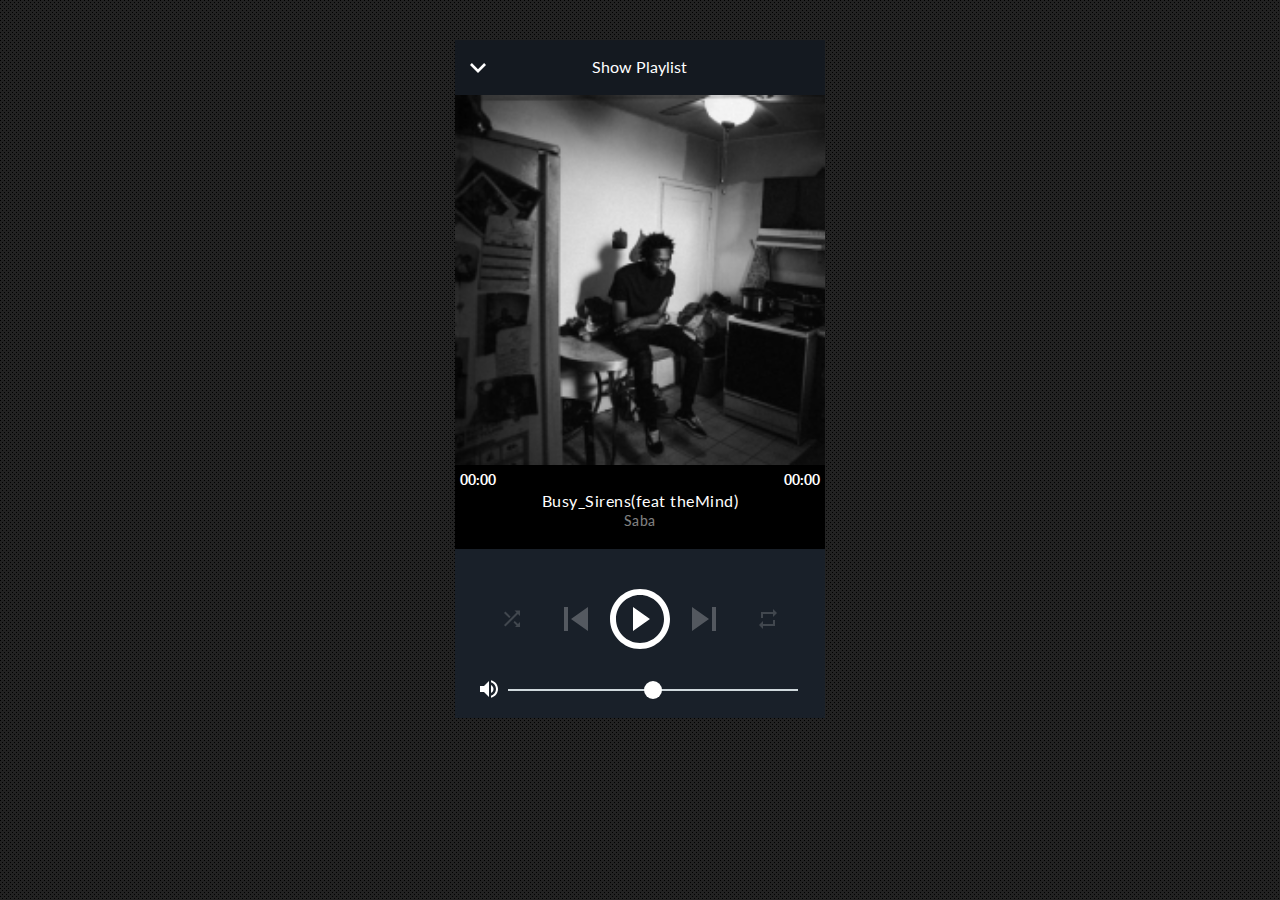
==== commit c0870d88: "Update index.html" ====
--- a/amp/examples/flat/index.html
+++ b/amp/examples/flat/index.html
@@ -30,6 +30,7 @@
 
         <!-- Include Style Sheet -->
         <link rel="stylesheet" type="text/css" href="css/styles.css"/>
+        <link rel="stylesheet" type="text/css" href="../../../../demo.css">
   </head>
   <body>
     
@@ -375,4 +376,50 @@
         });
 
     </script>
+    <script src="../../../../meny.js"></script>
+    <script>
+      // Create an instance of Meny
+      var meny = Meny.create({
+        // The element that will be animated in from off screen
+        menuElement: document.querySelector( '.meny' ),
+
+        // The contents that gets pushed aside while Meny is active
+        contentsElement: document.querySelector( '.contents' ),
+
+        // [optional] The alignment of the menu (top/right/bottom/left)
+        position: Meny.getQuery().p || 'left',
+
+        // [optional] The height of the menu (when using top/bottom position)
+        height: 200,
+
+        // [optional] The width of the menu (when using left/right position)
+        width: 260,
+
+        // [optional] Distance from mouse (in pixels) when menu should open
+        threshold: 40,
+
+        // [optional] Use mouse movement to automatically open/close
+        mouse: true,
+
+        // [optional] Use touch swipe events to open/close
+        touch: true
+      });
+
+      // API Methods:
+      // meny.open();
+      // meny.close();
+      // meny.isOpen();
+
+      // Events:
+      // meny.addEventListener( 'open', function(){ console.log( 'open' ); } );
+      // meny.addEventListener( 'close', function(){ console.log( 'close' ); } );
+
+      // Embed an iframe if a URL is passed in
+      if( Meny.getQuery().u && Meny.getQuery().u.match( /^http/gi ) ) {
+        var contents = document.querySelector( '.contents' );
+        contents.style.padding = '0px';
+        contents.innerHTML = '<div class="cover"></div><iframe src="'+ Meny.getQuery().u +'" style="width: 100%; height: 100%; border: 0; position: absolute;"></iframe>';
+      }
+    </script>
+
 </html>
--- a/demo.css
+++ b/demo.css
@@ -0,0 +1,167 @@
+/**
+ * The CSS in this file is for styling the demo page,
+ * Meny's critical styles (such as transforms) are applied
+ * via JavaScript.
+ *
+ * See the documentation here: https://github.com/hakimel/meny#meny
+ *
+ * @author Hakim El Hattab | http://hakim.se
+ */
+
+* {
+	margin: 0;
+	padding: 0;
+}
+
+html,
+body {
+	height: 100%;
+	overflow: hidden;
+}
+
+body {
+	background-color: #222;
+	background-image: url([data-uri]);
+	background-repeat: repeat;
+
+	font-family: 'Lato', Helvetica, sans-serif;
+	font-size: 16px;
+	color: #222;
+}
+
+a {
+	color: #c2575b;
+	text-decoration: none;
+
+	-webkit-transition: 0.15s color ease;
+	   -moz-transition: 0.15s color ease;
+	    -ms-transition: 0.15s color ease;
+	     -o-transition: 0.15s color ease;
+	        transition: 0.15s color ease;
+}
+	a:hover {
+		color: #f76f76;
+	}
+
+h1,
+h2 {
+	font-size: 24px;
+}
+
+.meny {
+	display: none;
+	padding: 20px;
+	overflow: auto;
+	background: #333;
+	color: #eee;
+
+	-webkit-box-sizing: border-box;
+	   -moz-box-sizing: border-box;
+	        box-sizing: border-box;
+}
+	.meny ul {
+		margin-top: 10px;
+	}
+		.meny ul li {
+			display: inline-block;
+			width: 200px;
+			list-style: none;
+			font-size: 20px;
+			padding: 3px 10px;
+		}
+			.meny ul li:before {
+				content: '-';
+				margin-right: 5px;
+				color: rgba( 255, 255, 255, 0.2 );
+			}
+
+/**
+ * Hint graphic that appears while menu is inactive
+ */
+.meny-arrow {
+	position: absolute;
+	z-index: 10;
+
+	border: 10px solid transparent;
+
+	-webkit-transition: opacity 0.4s ease 0.4s;
+	   -moz-transition: opacity 0.4s ease 0.4s;
+	    -ms-transition: opacity 0.4s ease 0.4s;
+	     -o-transition: opacity 0.4s ease 0.4s;
+	        transition: opacity 0.4s ease 0.4s;
+}
+	.meny-left .meny-arrow {
+		left: 14px;
+		top: 50%;
+		margin-top: -16px;
+		border-left: 16px solid #333;
+	}
+	.meny-right .meny-arrow {
+		right: 14px;
+		top: 50%;
+		margin-top: -16px;
+		border-right: 16px solid #333;
+	}
+	.meny-top .meny-arrow {
+		left: 50%;
+		top: 14px;
+		margin-left: -16px;
+		border-top: 16px solid #333;
+	}
+	.meny-bottom .meny-arrow {
+		left: 50%;
+		bottom: 14px;
+		margin-left: -16px;
+		border-bottom: 16px solid #333;
+	}
+	.meny-active .meny-arrow {
+		opacity: 0;
+
+		-webkit-transition: opacity 0.2s ease;
+		   -moz-transition: opacity 0.2s ease;
+		    -ms-transition: opacity 0.2s ease;
+		     -o-transition: opacity 0.2s ease;
+		        transition: opacity 0.2s ease;
+	}
+
+/**
+ * Main contents area
+ */
+.contents {
+	background: #eee;
+	padding: 20px 40px;
+	width: 100%;
+	height: 100%;
+	overflow-y: auto;
+
+	-webkit-overflow-scrolling: touch;
+	-webkit-transform-style: preserve-3d;
+
+	-webkit-box-sizing: border-box;
+	   -moz-box-sizing: border-box;
+	        box-sizing: border-box;
+}
+	.contents>article {
+		max-width: 400px;
+	}
+	.contents p {
+		margin: 10px 0 10px 0;
+		font-size: 16px;
+		line-height: 1.32;
+	}
+	.contents small {
+		display: block;
+		margin-top: 10px;
+		padding-top: 10px;
+		color: #333;
+		font-size: 0.85em;
+		border-top: 1px dashed #ccc;
+
+		-webkit-text-size-adjust: none;
+	}
+	.contents .sharing {
+		position: absolute;
+		bottom: 20px;
+	}
+
+
